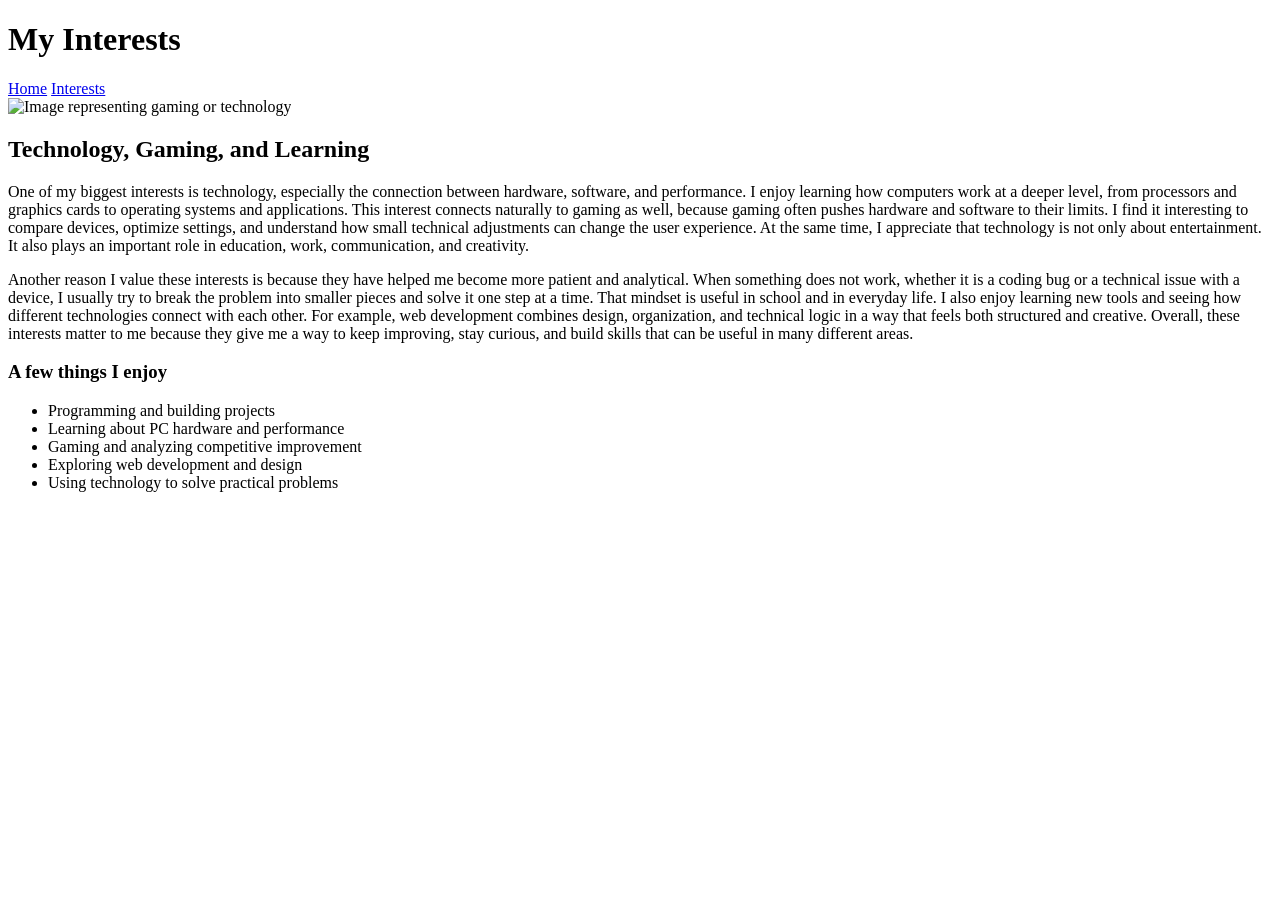
==== hobbies.html @ 4cf0c42a "Add hobbies.html to showcase personal interests" ====
<!DOCTYPE html>
<html lang="en">
<head>
  <meta charset="UTF-8" />
  <meta name="viewport" content="width=device-width, initial-scale=1.0" />
  <title>Aidan Allajbej | Interests</title>
  <link rel="stylesheet" href="style.css" />
</head>
<body>
  <header>
    <h1>My Interests</h1>
    <nav>
      <a href="index.html">Home</a>
      <a href="hobbies.html">Interests</a>
    </nav>
  </header>

  <main>
    <section class="card">
      <img src="img/keyboard.jpg" alt="Image representing gaming or technology" class="hero-img" />
      <h2>Technology, Gaming, and Learning</h2>
      <p>
        One of my biggest interests is technology, especially the connection between hardware,
        software, and performance. I enjoy learning how computers work at a deeper level, from
        processors and graphics cards to operating systems and applications. This interest connects
        naturally to gaming as well, because gaming often pushes hardware and software to their
        limits. I find it interesting to compare devices, optimize settings, and understand how
        small technical adjustments can change the user experience. At the same time, I appreciate
        that technology is not only about entertainment. It also plays an important role in
        education, work, communication, and creativity.
      </p>
      <p>
        Another reason I value these interests is because they have helped me become more patient
        and analytical. When something does not work, whether it is a coding bug or a technical
        issue with a device, I usually try to break the problem into smaller pieces and solve it one
        step at a time. That mindset is useful in school and in everyday life. I also enjoy learning
        new tools and seeing how different technologies connect with each other. For example, web
        development combines design, organization, and technical logic in a way that feels both
        structured and creative. Overall, these interests matter to me because they give me a way to
        keep improving, stay curious, and build skills that can be useful in many different areas.
      </p>

      <h3>A few things I enjoy</h3>
      <ul>
        <li>Programming and building projects</li>
        <li>Learning about PC hardware and performance</li>
        <li>Gaming and analyzing competitive improvement</li>
        <li>Exploring web development and design</li>
        <li>Using technology to solve practical problems</li>
      </ul>
    </section>
  </main>
</body>
</html>
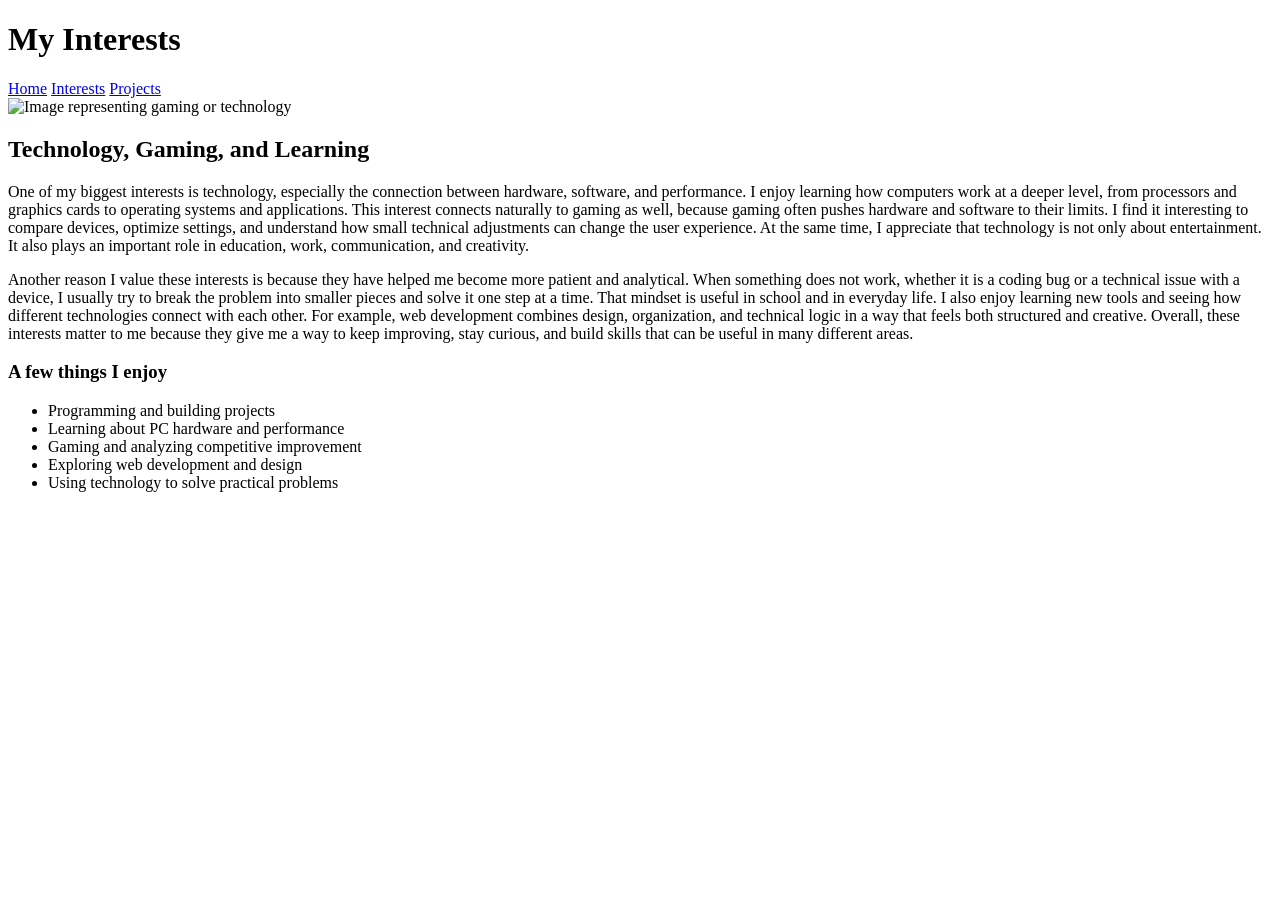
==== commit d23d0dfd: "Add 'Projects' link to hobbies.html navigation" ====
--- a/hobbies.html
+++ b/hobbies.html
@@ -10,9 +10,10 @@
   <header>
     <h1>My Interests</h1>
     <nav>
-      <a href="index.html">Home</a>
-      <a href="hobbies.html">Interests</a>
-    </nav>
+    <a href="index.html">Home</a>
+    <a href="hobbies.html">Interests</a>
+    <a href="projects.html">Projects</a>
+</nav>
   </header>
 
   <main>
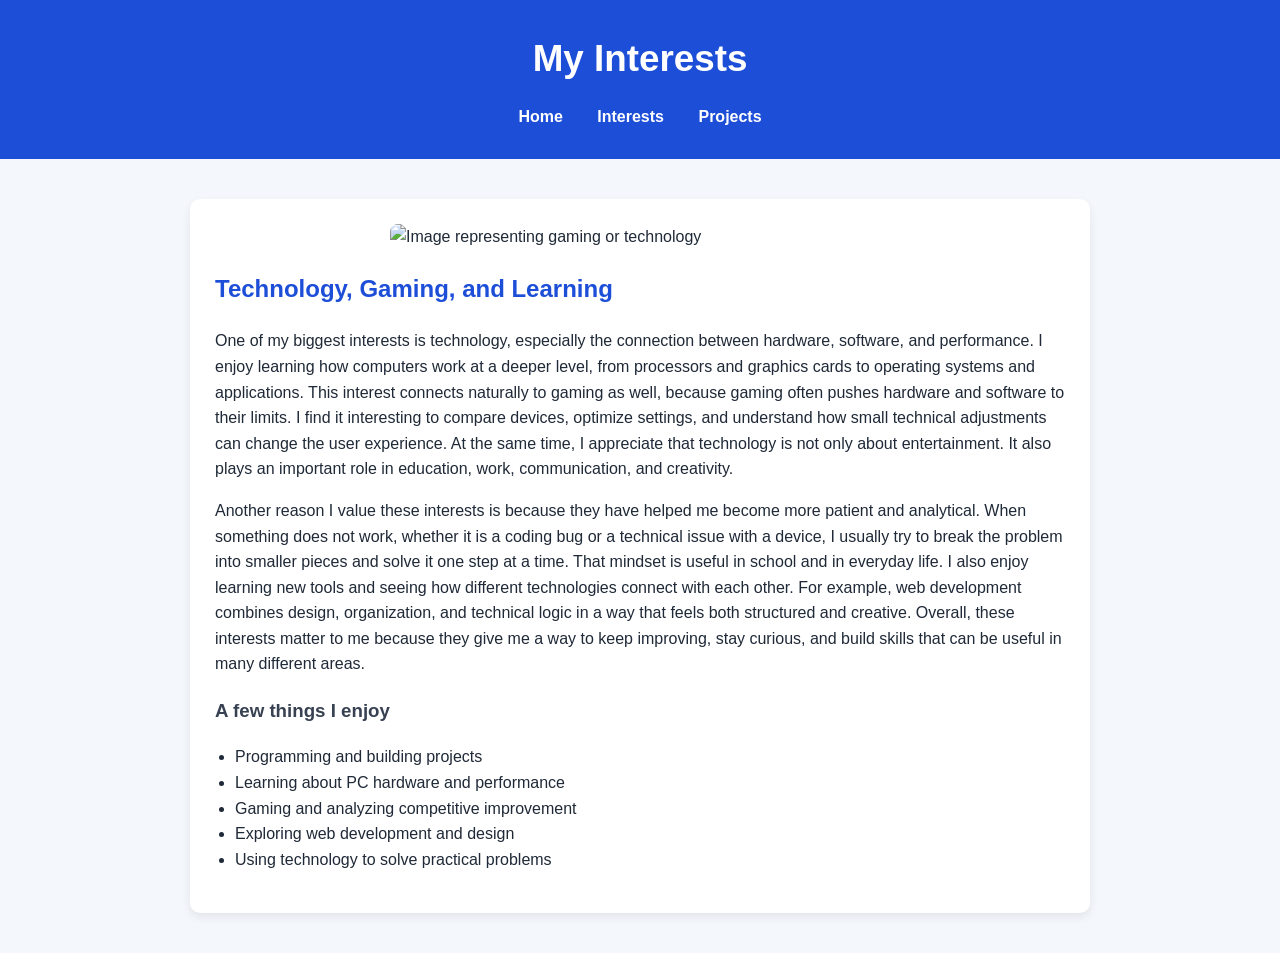
==== commit 8b52f487: "Update image source in hobbies.html" ====
--- a/hobbies.html
+++ b/hobbies.html
@@ -18,7 +18,7 @@
 
   <main>
     <section class="card">
-      <img src="img/keyboard.jpg" alt="Image representing gaming or technology" class="hero-img" />
+      <img src="hero2-img.jpg" alt="Image representing gaming or technology" class="hero-img" />
       <h2>Technology, Gaming, and Learning</h2>
       <p>
         One of my biggest interests is technology, especially the connection between hardware,
--- a/style.css
+++ b/style.css
@@ -0,0 +1,109 @@
+/* ---------- Global Styles ---------- */
+
+body {
+  font-family: Arial, Helvetica, sans-serif;
+  margin: 0;
+  background-color: #f4f7fb;
+  color: #1f2937;
+  line-height: 1.6;
+}
+
+
+/* ---------- Header ---------- */
+
+header {
+  background-color: #1d4ed8;
+  color: white;
+  text-align: center;
+  padding: 30px 20px;
+}
+
+header h1 {
+  margin: 0;
+  font-size: 2.3rem;
+}
+
+
+/* ---------- Navigation ---------- */
+
+nav {
+  margin-top: 15px;
+}
+
+nav a {
+  text-decoration: none;
+  color: white;
+  font-weight: bold;
+  margin: 0 15px;
+  font-size: 1rem;
+}
+
+nav a:hover {
+  text-decoration: underline;
+}
+
+
+/* ---------- Main Layout ---------- */
+
+main {
+  max-width: 900px;
+  margin: 40px auto;
+  padding: 0 20px;
+}
+
+
+/* ---------- Card Sections ---------- */
+
+.card {
+  background: white;
+  padding: 25px;
+  margin-bottom: 25px;
+  border-radius: 10px;
+
+  /* subtle shadow */
+  box-shadow: 0 4px 10px rgba(0,0,0,0.08);
+}
+
+
+/* ---------- Headings ---------- */
+
+h2 {
+  color: #1d4ed8;
+  margin-top: 0;
+}
+
+h3 {
+  color: #374151;
+}
+
+
+/* ---------- Images ---------- */
+
+.hero-img {
+  width: 100%;
+  max-width: 500px;
+  display: block;
+  margin: 0 auto 20px auto;
+  border-radius: 8px;
+}
+
+
+/* ---------- Lists ---------- */
+
+ul {
+  padding-left: 20px;
+}
+
+
+/* ---------- Links ---------- */
+
+a {
+  color: #2563eb;
+}
+
+
+/* ---------- Chart container (for your D3 project) ---------- */
+
+#chart {
+  margin-top: 25px;
+}
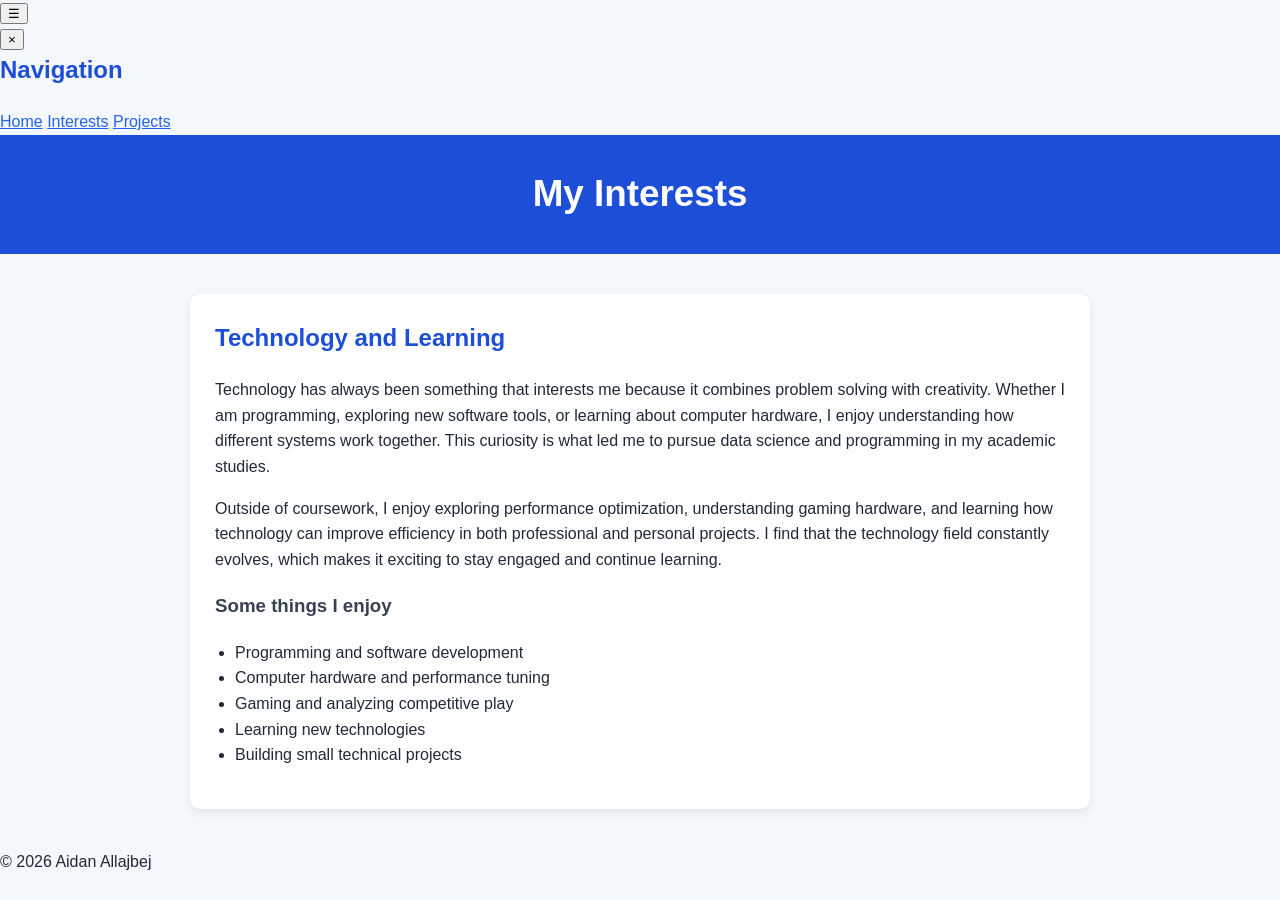
==== commit 9e527e73: "Refactor hobbies.html structure and content" ====
--- a/hobbies.html
+++ b/hobbies.html
@@ -1,55 +1,76 @@
 <!DOCTYPE html>
 <html lang="en">
 <head>
-  <meta charset="UTF-8" />
-  <meta name="viewport" content="width=device-width, initial-scale=1.0" />
-  <title>Aidan Allajbej | Interests</title>
-  <link rel="stylesheet" href="style.css" />
+<meta charset="UTF-8">
+<meta name="viewport" content="width=device-width, initial-scale=1.0">
+<title>Aidan Allajbej | Interests</title>
+<link rel="stylesheet" href="style.css">
 </head>
+
 <body>
-  <header>
-    <h1>My Interests</h1>
-    <nav>
-    <a href="index.html">Home</a>
-    <a href="hobbies.html">Interests</a>
-    <a href="projects.html">Projects</a>
-</nav>
-  </header>
 
-  <main>
-    <section class="card">
-      <img src="hero2-img.jpg" alt="Image representing gaming or technology" class="hero-img" />
-      <h2>Technology, Gaming, and Learning</h2>
-      <p>
-        One of my biggest interests is technology, especially the connection between hardware,
-        software, and performance. I enjoy learning how computers work at a deeper level, from
-        processors and graphics cards to operating systems and applications. This interest connects
-        naturally to gaming as well, because gaming often pushes hardware and software to their
-        limits. I find it interesting to compare devices, optimize settings, and understand how
-        small technical adjustments can change the user experience. At the same time, I appreciate
-        that technology is not only about entertainment. It also plays an important role in
-        education, work, communication, and creativity.
-      </p>
-      <p>
-        Another reason I value these interests is because they have helped me become more patient
-        and analytical. When something does not work, whether it is a coding bug or a technical
-        issue with a device, I usually try to break the problem into smaller pieces and solve it one
-        step at a time. That mindset is useful in school and in everyday life. I also enjoy learning
-        new tools and seeing how different technologies connect with each other. For example, web
-        development combines design, organization, and technical logic in a way that feels both
-        structured and creative. Overall, these interests matter to me because they give me a way to
-        keep improving, stay curious, and build skills that can be useful in many different areas.
-      </p>
+<button class="menu-toggle" onclick="toggleSidebar()">☰</button>
 
-      <h3>A few things I enjoy</h3>
-      <ul>
-        <li>Programming and building projects</li>
-        <li>Learning about PC hardware and performance</li>
-        <li>Gaming and analyzing competitive improvement</li>
-        <li>Exploring web development and design</li>
-        <li>Using technology to solve practical problems</li>
-      </ul>
-    </section>
-  </main>
+<aside id="sidebar" class="sidebar">
+<button class="close-btn" onclick="toggleSidebar()">×</button>
+<h2>Navigation</h2>
+<a href="index.html">Home</a>
+<a href="hobbies.html">Interests</a>
+<a href="projects.html">Projects</a>
+</aside>
+
+<div id="overlay" class="overlay" onclick="toggleSidebar()"></div>
+
+<header>
+<h1>My Interests</h1>
+</header>
+
+<main>
+
+<section class="card">
+
+<h2>Technology and Learning</h2>
+
+<p>
+Technology has always been something that interests me because it combines
+problem solving with creativity. Whether I am programming, exploring new
+software tools, or learning about computer hardware, I enjoy understanding
+how different systems work together. This curiosity is what led me to pursue
+data science and programming in my academic studies.
+</p>
+
+<p>
+Outside of coursework, I enjoy exploring performance optimization,
+understanding gaming hardware, and learning how technology can improve
+efficiency in both professional and personal projects. I find that the
+technology field constantly evolves, which makes it exciting to stay
+engaged and continue learning.
+</p>
+
+<h3>Some things I enjoy</h3>
+
+<ul>
+<li>Programming and software development</li>
+<li>Computer hardware and performance tuning</li>
+<li>Gaming and analyzing competitive play</li>
+<li>Learning new technologies</li>
+<li>Building small technical projects</li>
+</ul>
+
+</section>
+
+</main>
+
+<footer>
+<p>© 2026 Aidan Allajbej</p>
+</footer>
+
+<script>
+function toggleSidebar() {
+document.getElementById("sidebar").classList.toggle("open");
+document.getElementById("overlay").classList.toggle("show");
+}
+</script>
+
 </body>
 </html>
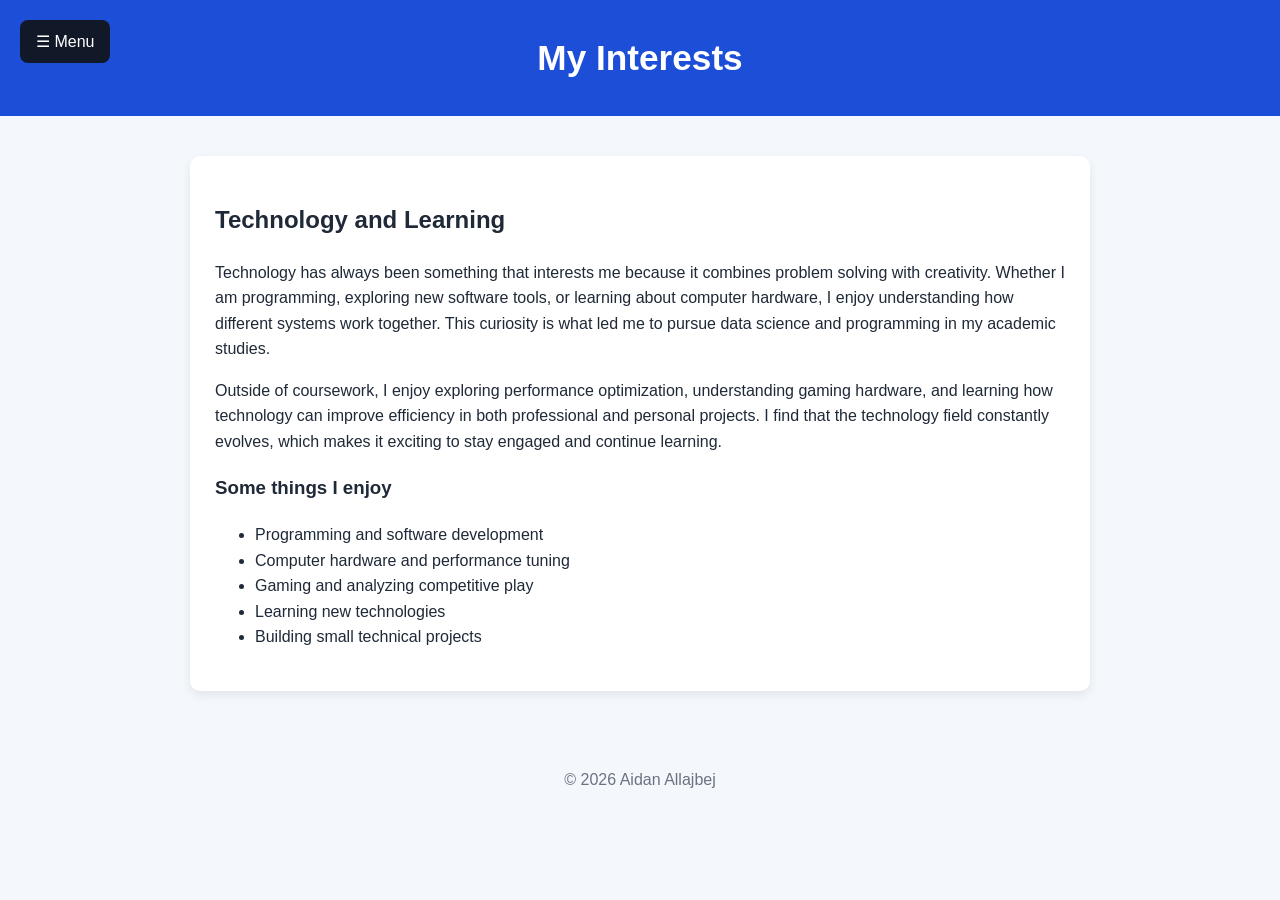
==== commit 7d0f0dbe: "Enhance sidebar button text and structure" ====
--- a/hobbies.html
+++ b/hobbies.html
@@ -1,22 +1,22 @@
 <!DOCTYPE html>
 <html lang="en">
 <head>
-<meta charset="UTF-8">
-<meta name="viewport" content="width=device-width, initial-scale=1.0">
-<title>Aidan Allajbej | Interests</title>
-<link rel="stylesheet" href="style.css">
+  <meta charset="UTF-8">
+  <meta name="viewport" content="width=device-width, initial-scale=1.0">
+  <title>Aidan Allajbej | Interests</title>
+  <link rel="stylesheet" href="style.css">
 </head>
 
 <body>
 
-<button class="menu-toggle" onclick="toggleSidebar()">☰</button>
+<button class="menu-toggle" onclick="toggleSidebar()">☰ Menu</button>
 
 <aside id="sidebar" class="sidebar">
-<button class="close-btn" onclick="toggleSidebar()">×</button>
-<h2>Navigation</h2>
-<a href="index.html">Home</a>
-<a href="hobbies.html">Interests</a>
-<a href="projects.html">Projects</a>
+  <button class="close-btn" onclick="toggleSidebar()">×</button>
+  <h2>Navigation</h2>
+  <a href="index.html">Home</a>
+  <a href="hobbies.html">Interests</a>
+  <a href="projects.html">Projects</a>
 </aside>
 
 <div id="overlay" class="overlay" onclick="toggleSidebar()"></div>
@@ -67,8 +67,8 @@
 
 <script>
 function toggleSidebar() {
-document.getElementById("sidebar").classList.toggle("open");
-document.getElementById("overlay").classList.toggle("show");
+  document.getElementById("sidebar").classList.toggle("open");
+  document.getElementById("overlay").classList.toggle("show");
 }
 </script>
 
--- a/style.css
+++ b/style.css
@@ -1,5 +1,4 @@
-/* ---------- Global Styles ---------- */
-
+/* Global page styling */
 body {
   font-family: Arial, Helvetica, sans-serif;
   margin: 0;
@@ -8,9 +7,7 @@
   line-height: 1.6;
 }
 
-
-/* ---------- Header ---------- */
-
+/* Header */
 header {
   background-color: #1d4ed8;
   color: white;
@@ -20,65 +17,26 @@
 
 header h1 {
   margin: 0;
-  font-size: 2.3rem;
+  font-size: 2.2rem;
 }
 
-
-/* ---------- Navigation ---------- */
-
-nav {
-  margin-top: 15px;
-}
-
-nav a {
-  text-decoration: none;
-  color: white;
-  font-weight: bold;
-  margin: 0 15px;
-  font-size: 1rem;
-}
-
-nav a:hover {
-  text-decoration: underline;
-}
-
-
-/* ---------- Main Layout ---------- */
-
+/* Main content area */
 main {
   max-width: 900px;
   margin: 40px auto;
   padding: 0 20px;
 }
 
-
-/* ---------- Card Sections ---------- */
-
+/* Card sections */
 .card {
   background: white;
   padding: 25px;
   margin-bottom: 25px;
   border-radius: 10px;
-
-  /* subtle shadow */
   box-shadow: 0 4px 10px rgba(0,0,0,0.08);
 }
 
-
-/* ---------- Headings ---------- */
-
-h2 {
-  color: #1d4ed8;
-  margin-top: 0;
-}
-
-h3 {
-  color: #374151;
-}
-
-
-/* ---------- Images ---------- */
-
+/* Images */
 .hero-img {
   width: 100%;
   max-width: 500px;
@@ -87,23 +45,105 @@
   border-radius: 8px;
 }
 
-
-/* ---------- Lists ---------- */
-
-ul {
-  padding-left: 20px;
-}
-
-
-/* ---------- Links ---------- */
-
+/* Links */
 a {
   color: #2563eb;
 }
 
+/* Sidebar menu button */
+.menu-toggle {
+  position: fixed;
+  top: 20px;
+  left: 20px;
+  z-index: 1001;
+  background-color: #111827;
+  color: white;
+  border: none;
+  padding: 12px 16px;
+  border-radius: 8px;
+  cursor: pointer;
+  font-size: 1rem;
+}
 
-/* ---------- Chart container (for your D3 project) ---------- */
+.menu-toggle:hover {
+  background-color: #1f2937;
+}
 
-#chart {
-  margin-top: 25px;
+/* Sidebar panel */
+.sidebar {
+  position: fixed;
+  top: 0;
+  left: -260px;
+  width: 240px;
+  height: 100%;
+  background-color: #111827;
+  padding-top: 60px;
+  box-shadow: 2px 0 8px rgba(0,0,0,0.2);
+  transition: left 0.3s ease;
+  z-index: 1002;
 }
+
+/* Sidebar open state */
+.sidebar.open {
+  left: 0;
+}
+
+/* Sidebar heading */
+.sidebar h2 {
+  color: white;
+  padding: 0 20px;
+  margin-bottom: 20px;
+}
+
+/* Sidebar links */
+.sidebar a {
+  display: block;
+  color: white;
+  text-decoration: none;
+  padding: 14px 20px;
+  font-weight: bold;
+}
+
+.sidebar a:hover {
+  background-color: #1f2937;
+}
+
+/* Close button inside sidebar */
+.close-btn {
+  position: absolute;
+  top: 15px;
+  right: 15px;
+  background: none;
+  border: none;
+  color: white;
+  font-size: 1.5rem;
+  cursor: pointer;
+}
+
+/* Dark overlay behind sidebar */
+.overlay {
+  position: fixed;
+  inset: 0;
+  background: rgba(0,0,0,0.35);
+  display: none;
+  z-index: 1000;
+}
+
+/* Show overlay when menu open */
+.overlay.show {
+  display: block;
+}
+
+/* Footer */
+footer {
+  text-align: center;
+  padding: 20px;
+  color: #6b7280;
+}
+
+/* Chart alignment */
+#barplot {
+  display: flex;
+  justify-content: center;
+  margin-top: 20px;
+}
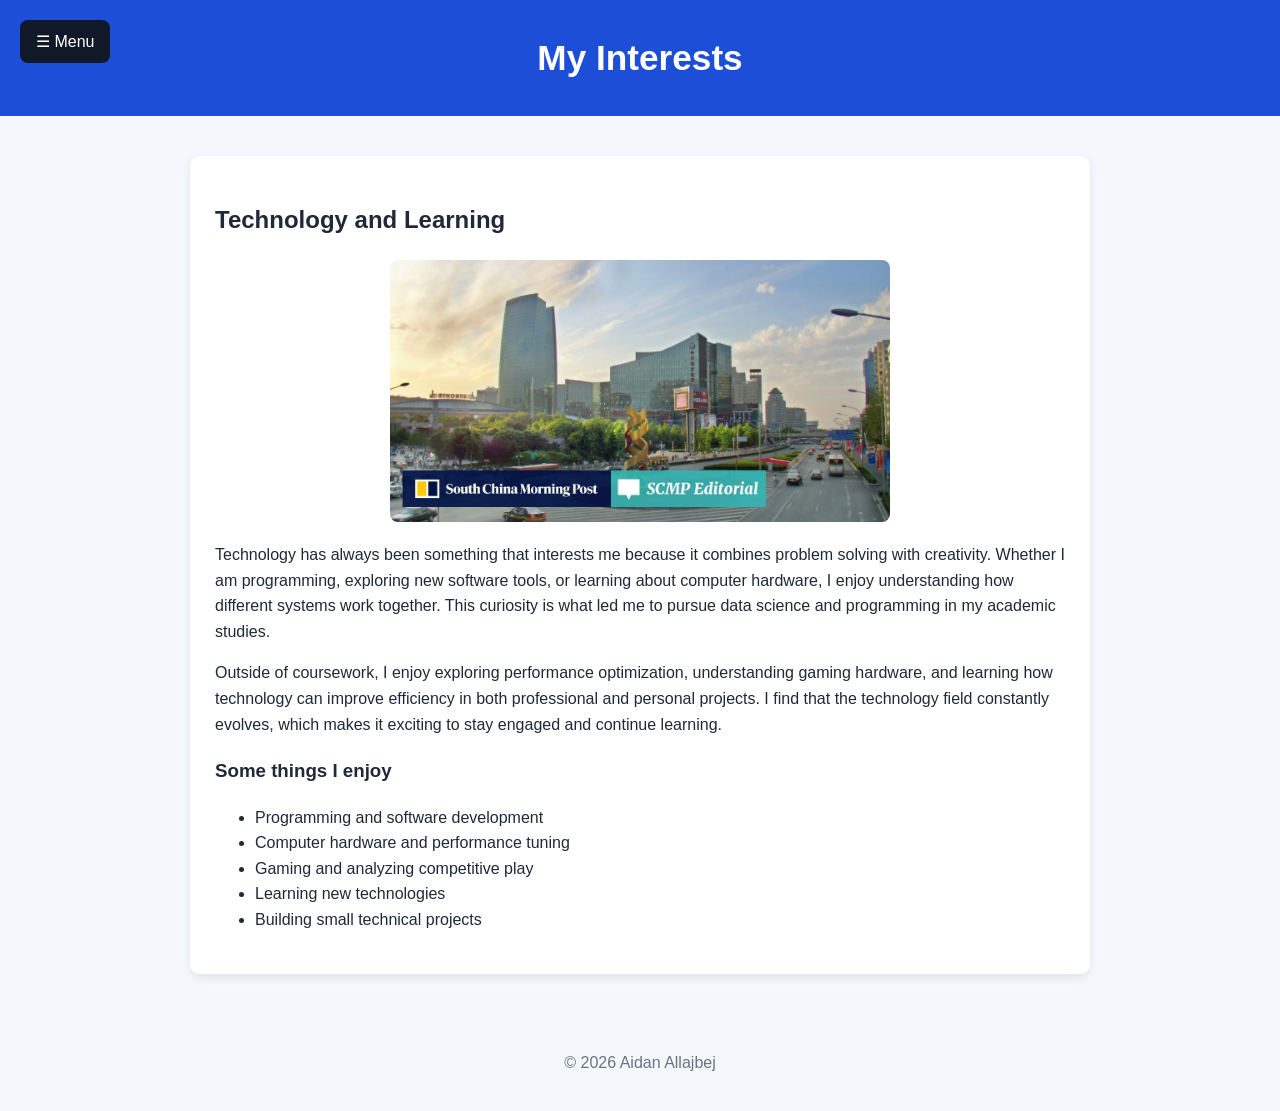
==== commit 9c1b7eff: "Add image to Technology and Learning section" ====
--- a/hobbies.html
+++ b/hobbies.html
@@ -30,7 +30,7 @@
 <section class="card">
 
 <h2>Technology and Learning</h2>
-
+<img src="hero2-img.jpg" alt="Portrait of Aidan Allajbej" class="hero-img">
 <p>
 Technology has always been something that interests me because it combines
 problem solving with creativity. Whether I am programming, exploring new
--- a/style.css
+++ b/style.css
@@ -1,4 +1,3 @@
-/* Global page styling */
 body {
   font-family: Arial, Helvetica, sans-serif;
   margin: 0;
@@ -7,7 +6,6 @@
   line-height: 1.6;
 }
 
-/* Header */
 header {
   background-color: #1d4ed8;
   color: white;
@@ -20,23 +18,20 @@
   font-size: 2.2rem;
 }
 
-/* Main content area */
 main {
   max-width: 900px;
   margin: 40px auto;
   padding: 0 20px;
 }
 
-/* Card sections */
 .card {
   background: white;
   padding: 25px;
   margin-bottom: 25px;
   border-radius: 10px;
-  box-shadow: 0 4px 10px rgba(0,0,0,0.08);
+  box-shadow: 0 4px 10px rgba(0, 0, 0, 0.08);
 }
 
-/* Images */
 .hero-img {
   width: 100%;
   max-width: 500px;
@@ -45,18 +40,16 @@
   border-radius: 8px;
 }
 
-/* Links */
 a {
   color: #2563eb;
 }
 
-/* Sidebar menu button */
 .menu-toggle {
   position: fixed;
   top: 20px;
   left: 20px;
-  z-index: 1001;
-  background-color: #111827;
+  z-index: 1100;
+  background: #111827;
   color: white;
   border: none;
   padding: 12px 16px;
@@ -65,83 +58,73 @@
   font-size: 1rem;
 }
 
-.menu-toggle:hover {
-  background-color: #1f2937;
-}
-
-/* Sidebar panel */
 .sidebar {
   position: fixed;
   top: 0;
-  left: -260px;
-  width: 240px;
+  left: 0;
+  width: 0;
   height: 100%;
   background-color: #111827;
+  overflow-x: hidden;
+  transition: 0.3s;
+  z-index: 1200;
   padding-top: 60px;
-  box-shadow: 2px 0 8px rgba(0,0,0,0.2);
-  transition: left 0.3s ease;
-  z-index: 1002;
+  box-shadow: 2px 0 12px rgba(0, 0, 0, 0.25);
 }
 
-/* Sidebar open state */
 .sidebar.open {
-  left: 0;
+  width: 250px;
 }
 
-/* Sidebar heading */
 .sidebar h2 {
   color: white;
   padding: 0 20px;
-  margin-bottom: 20px;
+  margin: 0 0 20px 0;
+  white-space: nowrap;
 }
 
-/* Sidebar links */
 .sidebar a {
   display: block;
   color: white;
   text-decoration: none;
   padding: 14px 20px;
   font-weight: bold;
+  white-space: nowrap;
 }
 
 .sidebar a:hover {
   background-color: #1f2937;
 }
 
-/* Close button inside sidebar */
 .close-btn {
   position: absolute;
-  top: 15px;
-  right: 15px;
+  top: 14px;
+  right: 14px;
   background: none;
   border: none;
   color: white;
-  font-size: 1.5rem;
+  font-size: 1.6rem;
   cursor: pointer;
 }
 
-/* Dark overlay behind sidebar */
 .overlay {
   position: fixed;
   inset: 0;
-  background: rgba(0,0,0,0.35);
+  background: rgba(0, 0, 0, 0.35);
   display: none;
-  z-index: 1000;
+  z-index: 1150;
 }
 
-/* Show overlay when menu open */
 .overlay.show {
   display: block;
 }
 
-/* Footer */
 footer {
   text-align: center;
   padding: 20px;
   color: #6b7280;
 }
 
-/* Chart alignment */
 #barplot {
   display: flex;
   justify-content: center;
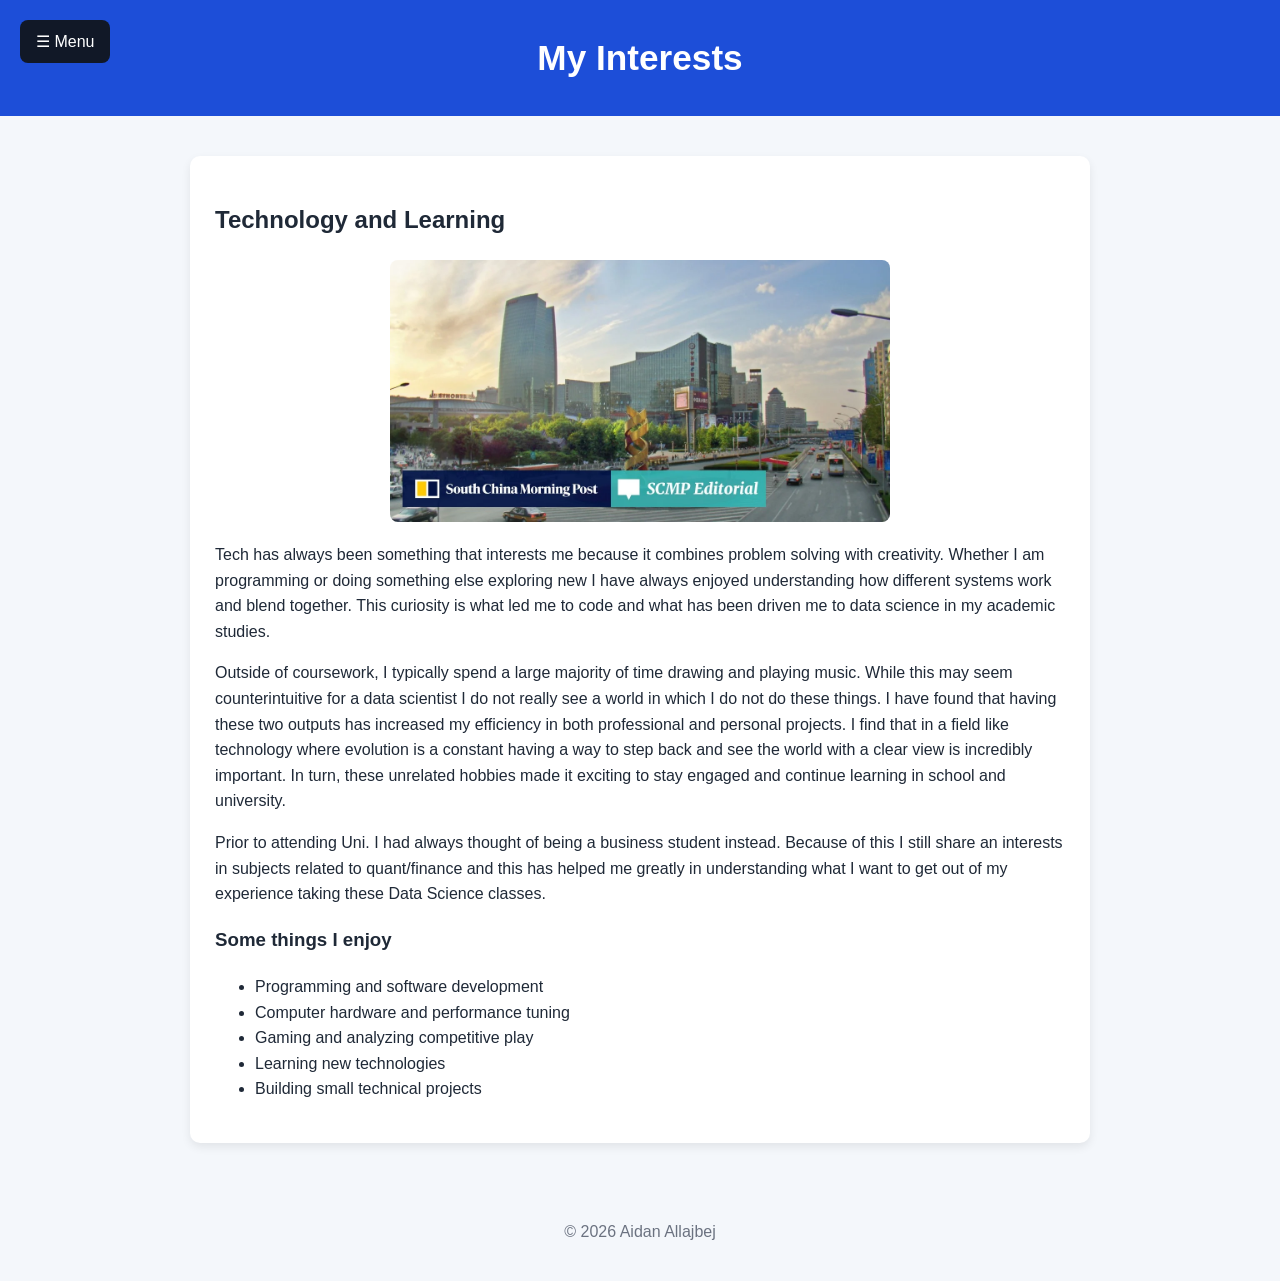
==== commit ebdb0e14: "Update hobbies section for clarity and detail Revised text to enhance clarity and flow, while adding" ====
--- a/hobbies.html
+++ b/hobbies.html
@@ -32,19 +32,23 @@
 <h2>Technology and Learning</h2>
 <img src="hero2-img.jpg" alt="Portrait of Aidan Allajbej" class="hero-img">
 <p>
-Technology has always been something that interests me because it combines
-problem solving with creativity. Whether I am programming, exploring new
-software tools, or learning about computer hardware, I enjoy understanding
-how different systems work together. This curiosity is what led me to pursue
-data science and programming in my academic studies.
+Tech has always been something that interests me because it combines
+problem solving with creativity. Whether I am programming or doing something else  exploring new
+I have always enjoyed understanding how different systems work and blend together. 
+This curiosity is what led me to code and what has been driven me to data science in my academic studies.
 </p>
 
 <p>
-Outside of coursework, I enjoy exploring performance optimization,
-understanding gaming hardware, and learning how technology can improve
-efficiency in both professional and personal projects. I find that the
-technology field constantly evolves, which makes it exciting to stay
-engaged and continue learning.
+Outside of coursework, I typically spend a large majority of time drawing and playing music. While this may seem counterintuitive for a data scientist
+I do not really see a world in which I do not do these things. I have found that having these two outputs has increased my efficiency in both 
+professional and personal projects. I find that in a field like technology where evolution is a constant having a way to step back and 
+see the world with a clear view is incredibly important. In turn, these unrelated hobbies made it exciting to stay
+engaged and continue learning in school and university. 
+</p>
+
+<p>
+Prior to attending Uni. I had always thought of being a business student instead. Because of this I still share an interests in subjects related to 
+quant/finance and this has helped me greatly in understanding what I want to get out of my experience taking these Data Science classes. 
 </p>
 
 <h3>Some things I enjoy</h3>
